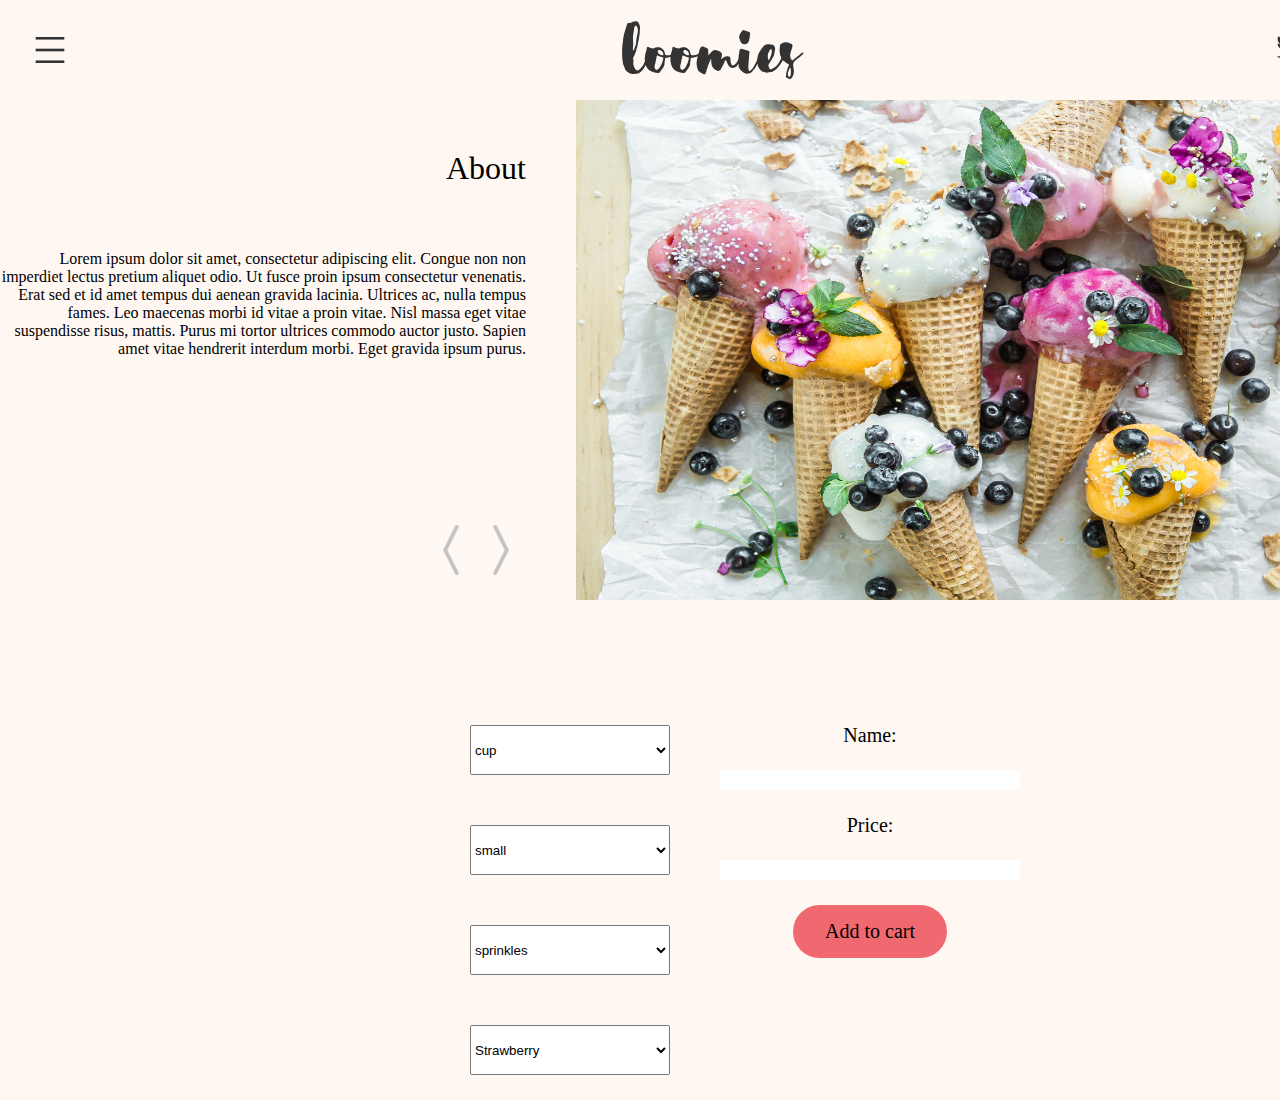
==== index.html @ 3c3bea91 "Commit-2" ====
<!DOCTYPE html>
<html lang="en">

<head>
    <meta charset="UTF-8">
    <meta http-equiv="X-UA-Compatible" content="IE=edge">
    <meta name="viewport" content="width=device-width, initial-scale=1.0">
    <title>Loomies</title>
    <link rel="stylesheet" href="css/main.css">
    <link rel="stylesheet" href="css/index.css">
    <!-- <script src="https://code.jquery.com/jquery-3.6.0.min.js"
        integrity="sha256-/xUj+3OJU5yExlq6GSYGSHk7tPXikynS7ogEvDej/m4=" crossorigin="anonymous"></script>
    <script src="js/main.js"></script> -->
</head>

<body>
    <!-- navigation  -->
    <div id="mySidepanel" class="sidepanel">
        <a href="index.html">Home</a>
        <a href="pages/cart.html">Cart</a>
    </div>
    <div id="close-sidepanel" onclick="closeNav()"></div>
    <div class="navbar">
        <div>
            <img class="burgerMenu" src=" assets/burger-menu.svg" onclick="openNav()" alt="">
        </div>

        <div>
            <div id="navLogo"><img src="assets/Loomies-logo.svg"></div>
        </div>
        <div>
            <div id="socialMediaIconGroup"><a href="" class="socialMediaIcon"><img src="assets/facebook-icon.svg">
                </a>
                <a href="" class="socialMediaIcon"><img src="assets/instagram-icon.svg">
                </a>
                <a href="" class="socialMediaIcon"><img src="assets/twitter-icon.svg">
                </a>
            </div>
        </div>
    </div>
    <!-- end navigation  -->

    <!-- header -->

    <header>
        <div>
            <h1 class="header header-info header-1">About</h1>
            <p class=" header header-info header-1">
                Lorem ipsum dolor sit amet, consectetur adipiscing elit. Congue non non imperdiet lectus pretium aliquet
                odio. Ut fusce proin ipsum consectetur venenatis. Erat sed et id amet tempus dui aenean gravida lacinia.
                Ultrices ac, nulla tempus fames. Leo maecenas morbi id vitae a proin vitae. Nisl massa eget vitae
                suspendisse risus, mattis. Purus mi tortor ultrices commodo auctor justo. Sapien amet vitae hendrerit
                interdum morbi. Eget gravida ipsum purus.
            </p>

            <h1 class="header header-info header-2">Other about</h1>
            <p class=" header header-info header-2">
                Lorem ipsum dolor sit amet, consectetur adipiscing elit. Congue non non imperdiet lectus pretium aliquet
                odio. Ut fusce proin ipsum consectetur venenatis. Erat sed et id amet tempus dui aenean gravida lacinia.
                Ultrices ac, nulla tempus fames. Leo maecenas morbi id vitae a proin vitae. Nisl massa eget vitae
                suspendisse risus, mattis. Purus mi tortor ultrices commodo auctor justo. Sapien amet vitae hendrerit
                interdum morbi. Eget gravida ipsum purus.
            </p>

            <h1 class="header header-info header-3">Other other about</h1>
            <p class=" header header-info header-3">
                Lorem ipsum dolor sit amet, consectetur adipiscing elit. Congue non non imperdiet lectus pretium aliquet
                odio. Ut fusce proin ipsum consectetur venenatis. Erat sed et id amet tempus dui aenean gravida lacinia.
                Ultrices ac, nulla tempus fames. Leo maecenas morbi id vitae a proin vitae. Nisl massa eget vitae
                suspendisse risus, mattis. Purus mi tortor ultrices commodo auctor justo. Sapien amet vitae hendrerit
                interdum morbi. Eget gravida ipsum purus.
            </p>

            <div id="header-controllers">
                <div class="previous slide-1">
                    <img class="prev" src="assets/left-chevron.svg">
                </div>
                <!-- previous -->
                <div class="next slide-1">
                    <img class="nex" src="assets/right-chevron.svg">
                </div>
                <!-- next -->
            </div>
        </div>
        <!-- left side of header  -->

        <img class="header header-image header-1 " src="assets/brooke-lark-8beTH4VkhLI-unsplash.jpg">
        <img class="header header-image header-2 " src="assets/brooke-lark-8beTH4VkhLI-unsplash.jpg">
        <img class="header header-image header-3 " src="assets/brooke-lark-8beTH4VkhLI-unsplash.jpg">
        <!-- header images  -->
    </header>
    <!-- end header  -->
    <!-- content  -->
    <div id="ice-cream-maker">
        <div id="create-section">
            <div>
                <select id="container-input" required>
                    <option>cup</option>
                    <option>cone</option>
                    <option>waffle cone</option>
                </select>
            </div>
            <div>
                <select id="size-input" required>
                    <option>small</option>
                    <option>medium</option>
                    <option>large</option>
                </select>
            </div>
            <div>
                <select id="topping-input" required>
                    <option>sprinkles</option>
                    <option>almonds</option>
                    <option>flake</option>
                </select>
            </div>
            <div>
                <select id="flavour-input" required>
                    <option>Strawberry</option>
                    <option>Vanilla</option>
                    <option>Chocolate</option>
                </select>
            </div>
        </div>
        <div id="ice-cream-info">
            <div>
                <h3>Name:</h3>
                <div class="display-box"></div>
            </div>
            <div>
                <h3>Price:</h3>
                <div class="display-box"></div>
            </div>
            <div>
                <div id="add-to-cart-btn" class="btn">Add to cart</div>
            </div>
        </div>
    </div>
    <!-- end content  -->
    <script src="https://code.jquery.com/jquery-3.6.0.min.js"
        integrity="sha256-/xUj+3OJU5yExlq6GSYGSHk7tPXikynS7ogEvDej/m4=" crossorigin="anonymous"></script>
    <script src="js/main.js"></script>
    <script src="js/iceCreeam.js"></script>
    <script src="js/cart.js"></script>
</body>

</html>
---- css/main.css ----
body, nav, header, footer, h1, h2, h3, h4, h5, h6, p, a, img, div {
    margin: 0;
    padding: 0;
    font-family: 'montserrat';
    font-weight: normal;
}

body {
    width: 1440px;
    height: 924px;
    background-color: #FFF7F2;
}

.navbar {
    width: 1440px;
    height: 100px;
    background-color: #FFF7F2;
}

.navbar div {
    width: 33%;
    height: 100px;
    float: left;
}

.burgerMenu {
    width: 30px;
    height: 30px;
    margin: 35px auto 35px 35px;
}

.sidepanel {
    height: 1024px;
    width: 0;
    position: fixed;
    z-index: 2;
    top: 0;
    left: 0;
    overflow-x: hidden;
    transition: 0.5s;
    background: #FFCFD1;
}

.sidepanel a {
    padding: 8px 8px 8px 32px;
    text-decoration: none;
    font-size: 25px;
    color: #818181;
    display: block;
    transition: 0.3s;
}

#close-sidepanel {
    height: 1024px;
    width: 0;
    position: fixed;
    z-index: 1;
}

#navLogo {
    width: 100%;
    text-align: center;
}

#navLogo img {
    height: 60px;
    margin-top: 20px;
}

#socialMediaIconGroup {
    width: 120px;
    height: 40px;
    margin: 30px 35px 30px auto;
    float: right;
}

.socialMediaIcon {
    width: 30px;
    height: 30px;
    margin: 5px;
    float: right;
}

.socialMediaIcon img {
    width: 100%;
}

.btn {
    background-color: #F06971;
    border: none;
    border-radius: 27px;
    padding: 15px 32px;
    text-align: center;
    text-decoration: none;
    display: inline-block;
    font-size: 20px;
}

.btn:hover {
    cursor: pointer;
    text-decoration: underline;
}
---- css/index.css ----
header {
    width: 100%;
    height: 500px;
}

header div {
    width: 40%;
    height: 100%;
    float: left;
}

header div p {
    height: 250px;
}

header div h1 {
    height: 50px;
}

.header-info {
    text-align: right;
    margin: 50px 50px auto auto;
}

#header-controllers {
    margin: 25px 50px 25px auto;
    height: 50px;
    width: 100px;
    float: right;
}

#header-controllers div {
    height: 50px;
    width: 50px;
    text-align: center;
}

.header-image {
    width: 60%;
    height: 100%;
    float: left;
}

.container {
    display: flex;
    flex-direction: row;
    text-align: center;
    padding: 0px 0px 0px 0px;
    width: 480px;
    height: 200px;
    left: 0px;
    top: 100px;
    float: left;
}

#ice-cream-maker {
    margin: 100px auto;
    width: 600px;
    height: 400px;
}

#create-section {
    width: 300px;
    height: 400px;
    margin: 0 auto;
    text-align: center;
    float: left;
}

.content div {
    width: 200px;
    height: 100px;
    margin: 5px 50px 5px 50px;
}

select {
    width: 200px;
    height: 50px;
    margin: 25px 0 25px 0;
}

#ice-cream-info {
    width: 300px;
    height: 400px;
    margin: 0 auto;
    text-align: center;
    float: left;
}

#ice-cream-info h3 {
    width: auto;
    height: auto;
    margin: 25px;
    line-height: 20px;
    font-size: 20px;
    font-weight: 200;
}

.display-box {
    width: auto;
    height: 20px;
    margin: 25px auto;
    background-color: white;
}
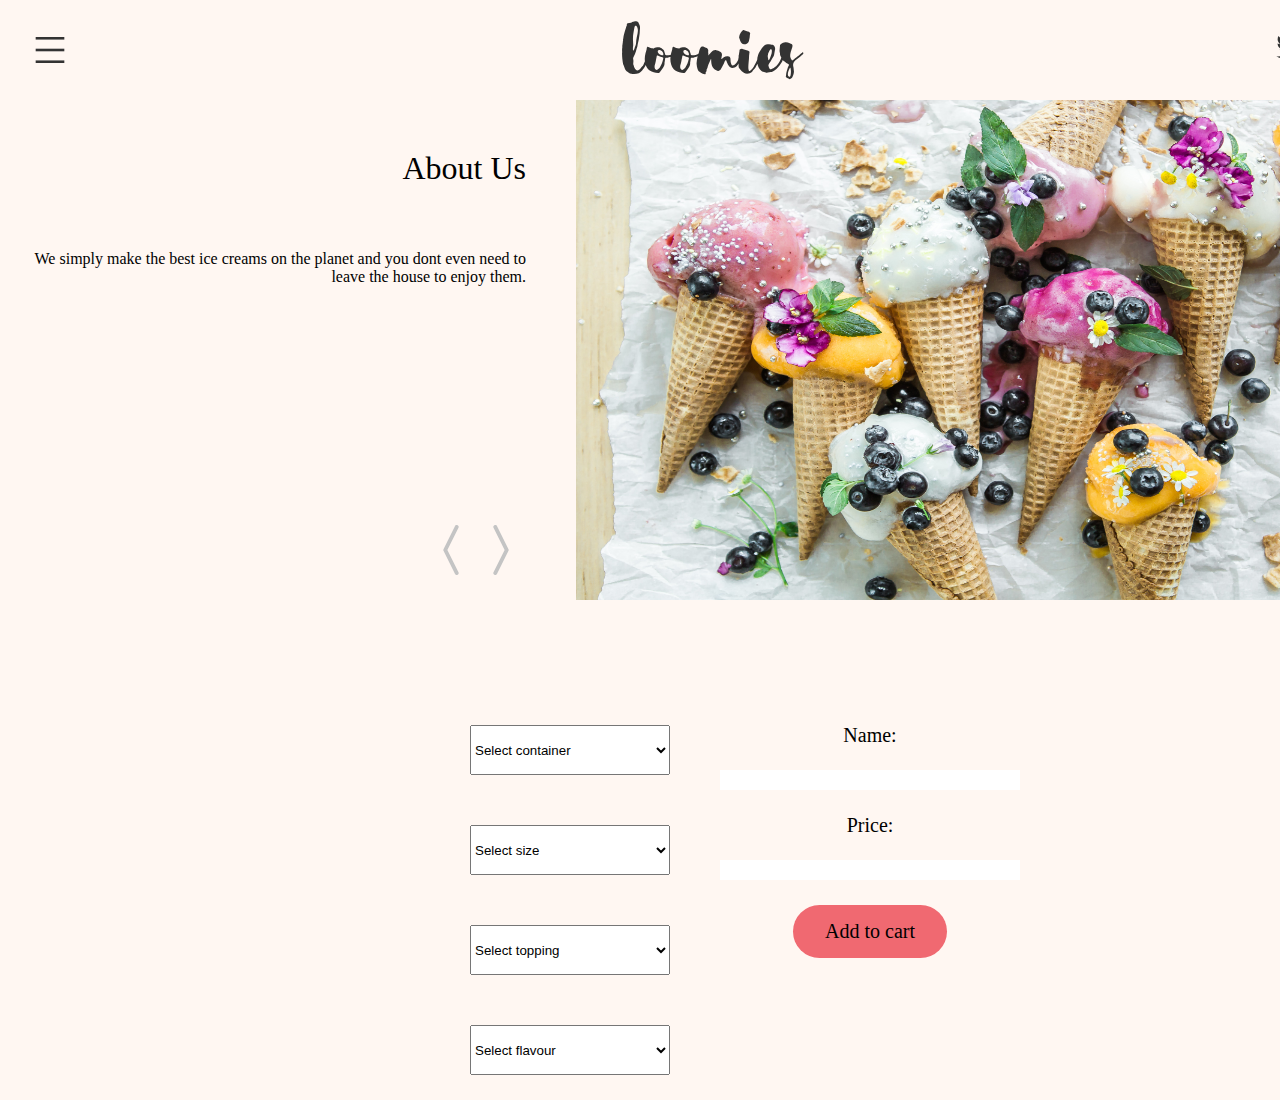
==== commit b815271f: "Commit-3" ====
--- a/index.html
+++ b/index.html
@@ -8,9 +8,6 @@
     <title>Loomies</title>
     <link rel="stylesheet" href="css/main.css">
     <link rel="stylesheet" href="css/index.css">
-    <!-- <script src="https://code.jquery.com/jquery-3.6.0.min.js"
-        integrity="sha256-/xUj+3OJU5yExlq6GSYGSHk7tPXikynS7ogEvDej/m4=" crossorigin="anonymous"></script>
-    <script src="js/main.js"></script> -->
 </head>
 
 <body>
@@ -29,7 +26,8 @@
             <div id="navLogo"><img src="assets/Loomies-logo.svg"></div>
         </div>
         <div>
-            <div id="socialMediaIconGroup"><a href="" class="socialMediaIcon"><img src="assets/facebook-icon.svg">
+            <div id="socialMediaIconGroup">
+                <a href="" class="socialMediaIcon"><img src="assets/facebook-icon.svg">
                 </a>
                 <a href="" class="socialMediaIcon"><img src="assets/instagram-icon.svg">
                 </a>
@@ -41,34 +39,24 @@
     <!-- end navigation  -->
 
     <!-- header -->
-
     <header>
         <div>
-            <h1 class="header header-info header-1">About</h1>
+            <h1 class="header header-info header-1">About Us</h1>
             <p class=" header header-info header-1">
-                Lorem ipsum dolor sit amet, consectetur adipiscing elit. Congue non non imperdiet lectus pretium aliquet
-                odio. Ut fusce proin ipsum consectetur venenatis. Erat sed et id amet tempus dui aenean gravida lacinia.
-                Ultrices ac, nulla tempus fames. Leo maecenas morbi id vitae a proin vitae. Nisl massa eget vitae
-                suspendisse risus, mattis. Purus mi tortor ultrices commodo auctor justo. Sapien amet vitae hendrerit
-                interdum morbi. Eget gravida ipsum purus.
+                We simply make the best ice creams on the planet and you dont even need to leave the house to enjoy
+                them.
             </p>
 
-            <h1 class="header header-info header-2">Other about</h1>
+            <h1 class="header header-info header-2">About our ice creams</h1>
             <p class=" header header-info header-2">
-                Lorem ipsum dolor sit amet, consectetur adipiscing elit. Congue non non imperdiet lectus pretium aliquet
-                odio. Ut fusce proin ipsum consectetur venenatis. Erat sed et id amet tempus dui aenean gravida lacinia.
-                Ultrices ac, nulla tempus fames. Leo maecenas morbi id vitae a proin vitae. Nisl massa eget vitae
-                suspendisse risus, mattis. Purus mi tortor ultrices commodo auctor justo. Sapien amet vitae hendrerit
-                interdum morbi. Eget gravida ipsum purus.
+                Our ice creams are made of the freshest most organic ingredients you could images, making them healthier
+                than normal icecreams and tastier too.
             </p>
 
-            <h1 class="header header-info header-3">Other other about</h1>
+            <h1 class="header header-info header-3">About to be fun</h1>
             <p class=" header header-info header-3">
-                Lorem ipsum dolor sit amet, consectetur adipiscing elit. Congue non non imperdiet lectus pretium aliquet
-                odio. Ut fusce proin ipsum consectetur venenatis. Erat sed et id amet tempus dui aenean gravida lacinia.
-                Ultrices ac, nulla tempus fames. Leo maecenas morbi id vitae a proin vitae. Nisl massa eget vitae
-                suspendisse risus, mattis. Purus mi tortor ultrices commodo auctor justo. Sapien amet vitae hendrerit
-                interdum morbi. Eget gravida ipsum purus.
+                Just create you own icecream, add it to your cart and purchase it and it will be delivered to you as
+                soon as possible, it is made in the truck so there is a gaurantee it will not melt.
             </p>
 
             <div id="header-controllers">
@@ -85,51 +73,56 @@
         <!-- left side of header  -->
 
         <img class="header header-image header-1 " src="assets/brooke-lark-8beTH4VkhLI-unsplash.jpg">
-        <img class="header header-image header-2 " src="assets/brooke-lark-8beTH4VkhLI-unsplash.jpg">
-        <img class="header header-image header-3 " src="assets/brooke-lark-8beTH4VkhLI-unsplash.jpg">
+        <img class="header header-image header-2 " src="assets/ian-dooley-TLD6iCOlyb0-unsplash.jpg">
+        <img class="header header-image header-3 " src="assets/irene-kredenets-tVs-nga-tpo-unsplash.jpg">
         <!-- header images  -->
     </header>
     <!-- end header  -->
+
     <!-- content  -->
     <div id="ice-cream-maker">
         <div id="create-section">
             <div>
-                <select id="container-input" required>
-                    <option>cup</option>
-                    <option>cone</option>
-                    <option>waffle cone</option>
+                <select id="container-input">
+                    <option value="" selected>Select container</option>
+                    <option value="cup">cup</option>
+                    <option value="cone">cone</option>
+                    <option value="waffle-cone">waffle cone</option>
                 </select>
             </div>
             <div>
-                <select id="size-input" required>
-                    <option>small</option>
-                    <option>medium</option>
-                    <option>large</option>
+                <select id="size-input">
+                    <option value="" selected>Select size</option>
+                    <option value="small">small</option>
+                    <option value="medium">medium</option>
+                    <option value="large">large</option>
                 </select>
             </div>
             <div>
-                <select id="topping-input" required>
-                    <option>sprinkles</option>
-                    <option>almonds</option>
-                    <option>flake</option>
+                <select id="topping-input">
+                    <option value="" selected>Select topping</option>
+                    <option value="sprinkles">sprinkles</option>
+                    <option value="almonds">almonds</option>
+                    <option value="flake">flake</option>
                 </select>
             </div>
             <div>
-                <select id="flavour-input" required>
-                    <option>Strawberry</option>
-                    <option>Vanilla</option>
-                    <option>Chocolate</option>
+                <select id="flavour-input">
+                    <option value="" selected>Select flavour</option>
+                    <option value="strawberry">Strawberry</option>
+                    <option value="vanilla">Vanilla</option>
+                    <option value="chocolate">Chocolate</option>
                 </select>
             </div>
         </div>
         <div id="ice-cream-info">
             <div>
                 <h3>Name:</h3>
-                <div class="display-box"></div>
+                <p id="name-display-box" class="display-box"></p>
             </div>
             <div>
                 <h3>Price:</h3>
-                <div class="display-box"></div>
+                <div id="price-display-box" class="display-box"></div>
             </div>
             <div>
                 <div id="add-to-cart-btn" class="btn">Add to cart</div>
@@ -137,11 +130,15 @@
         </div>
     </div>
     <!-- end content  -->
+
+    <!-- scripts -->
     <script src="https://code.jquery.com/jquery-3.6.0.min.js"
         integrity="sha256-/xUj+3OJU5yExlq6GSYGSHk7tPXikynS7ogEvDej/m4=" crossorigin="anonymous"></script>
-    <script src="js/main.js"></script>
+
+    <script src="js/cart.js"></script>
     <script src="js/iceCreeam.js"></script>
-    <script src="js/cart.js"></script>
+    <script src="js/index.js"></script>
+    <!-- end scripts -->
 </body>
 
 </html>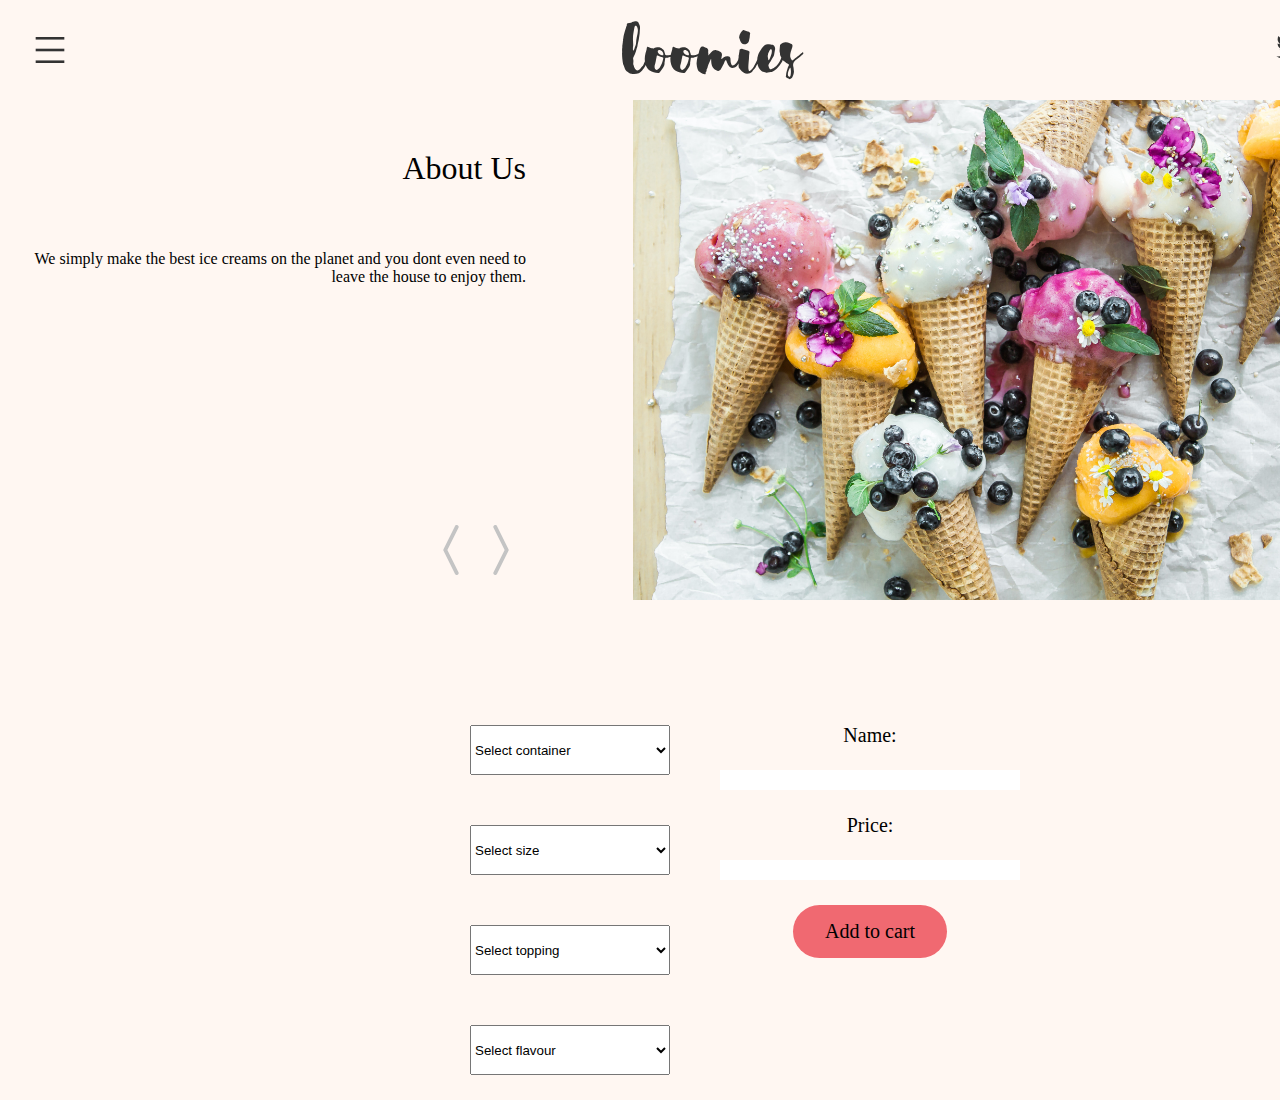
==== commit 9bf2fca1: "Commit-4" ====
--- a/index.html
+++ b/index.html
@@ -135,8 +135,9 @@
     <script src="https://code.jquery.com/jquery-3.6.0.min.js"
         integrity="sha256-/xUj+3OJU5yExlq6GSYGSHk7tPXikynS7ogEvDej/m4=" crossorigin="anonymous"></script>
 
+    <script src="js/iceCreeam.js"></script>
+    <script src="js/cartObject.js"></script>
     <script src="js/cart.js"></script>
-    <script src="js/iceCreeam.js"></script>
     <script src="js/index.js"></script>
     <!-- end scripts -->
 </body>
--- a/css/index.css
+++ b/css/index.css
@@ -39,6 +39,7 @@
     width: 60%;
     height: 100%;
     float: left;
+    object-fit: contain;
 }
 
 .container {
